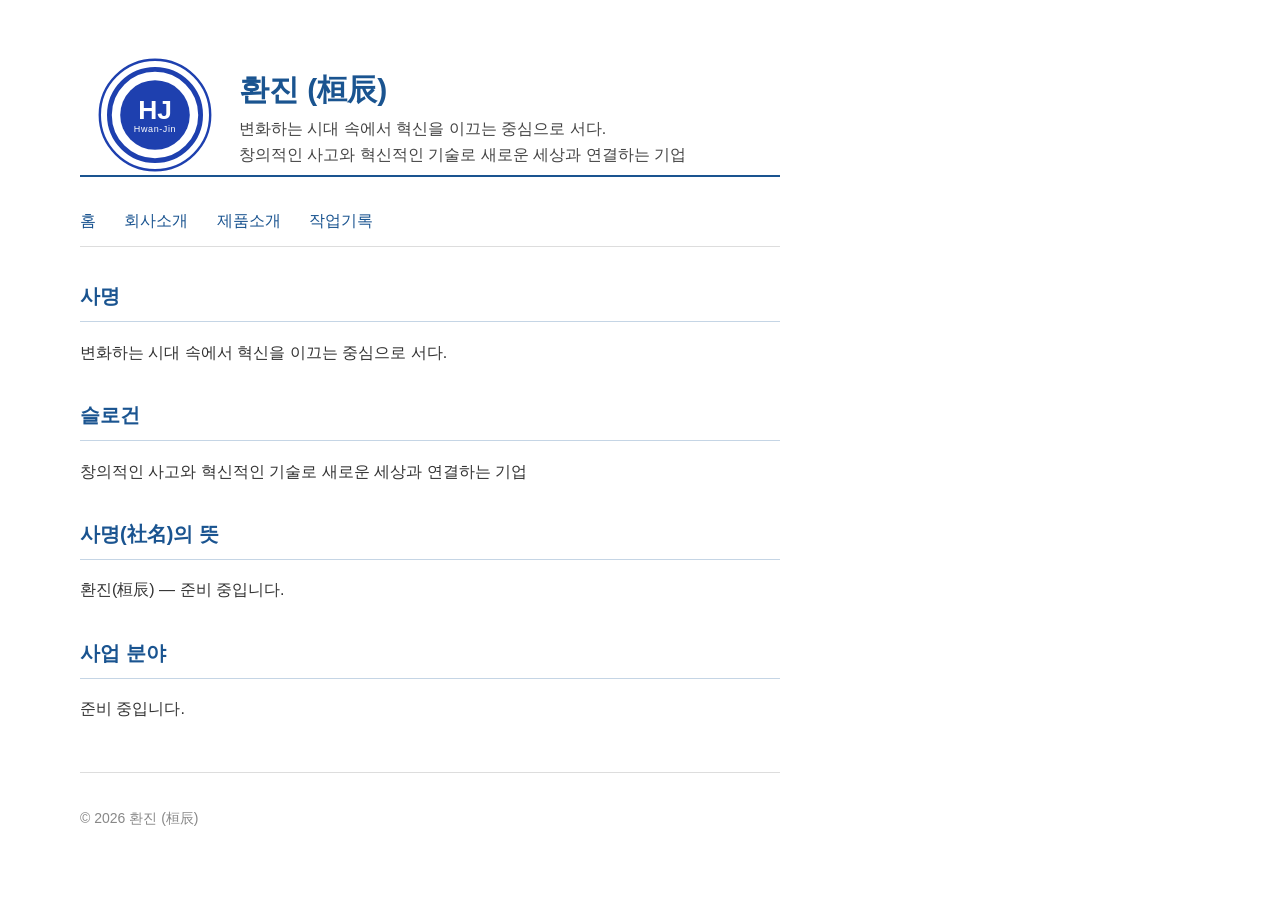
==== about.html @ 19fc9d24 "Create about.html" ====
<!DOCTYPE html>                             <!-- 이 문서가 HTML임을 선언. 항상 첫 줄 -->
<html lang="ko">                            <!-- 문서 시작. lang="ko"는 한국어 문서라는 표시 -->
<head>                                      <!-- 화면에 안 보이는 설정 영역 -->
  <meta charset="UTF-8">                    <!-- 한글이 깨지지 않게 하는 문자 인코딩 설정 -->
  <meta name="viewport" content="width=device-width, initial-scale=1.0">
                                            <!-- 모바일에서 화면 크기에 맞춰 표시되도록 하는 설정 -->
  <title>회사소개 | 환진 (桓辰)</title>      <!-- 브라우저 탭에 표시되는 이름. 페이지마다 다르게 -->
  <link rel="stylesheet" href="style.css">  <!-- 외부 CSS 파일을 불러옴. 이 한 줄로 스타일 적용 -->
</head>

<body>                                      <!-- 실제로 화면에 보이는 내용 시작 -->

  <!-- 헤더: 모든 페이지에 동일하게 들어감 -->
  <header>
    <img src="logo.svg" alt="환진 로고" width="120">
                                            <!-- src=파일 경로, alt=이미지가 안 뜰 때 읽히는 설명 -->
    <div>                                   <!-- 글자 세 줄을 한 덩어리로 묶는 상자. Flexbox에서 로고 옆에 배치됨 -->
      <h1>환진 (桓辰)</h1>                   <!-- 페이지 대표 제목. 한 페이지에 하나만 -->
      <p class="mission">변화하는 시대 속에서 혁신을 이끄는 중심으로 서다.</p>
                                            <!-- class는 CSS에서 골라 꾸미기 위한 이름표 -->
      <p class="slogan">창의적인 사고와 혁신적인 기술로 새로운 세상과 연결하는 기업</p>
    </div>
  </header>

  <!-- 메뉴: 모든 페이지에 동일하게 들어감 -->
  <nav>                                     <!-- nav는 "여기가 메뉴다"라고 알려주는 태그 -->
    <a href="index.html">홈</a>              <!-- a는 링크 태그. href에 이동할 파일 이름 -->
    <a href="about.html">회사소개</a>
    <a href="products.html">제품소개</a>
    <a href="log.html">작업기록</a>
  </nav>

  <!-- 본문: 페이지마다 달라지는 부분 -->
  <main>
    <h2>사명</h2>                            <!-- h2는 큰 항목 제목. 여러 개 사용 가능 -->
    <p>변화하는 시대 속에서 혁신을 이끄는 중심으로 서다.</p>
                                            <!-- p는 문단 -->

    <h2>슬로건</h2>
    <p>창의적인 사고와 혁신적인 기술로 새로운 세상과 연결하는 기업</p>

    <h2>사명(社名)의 뜻</h2>
    <p>환진(桓辰) — 준비 중입니다.</p>

    <h2>사업 분야</h2>
    <p>준비 중입니다.</p>
  </main>

  <!-- 푸터: 모든 페이지에 동일하게 들어감 -->
  <footer>
    <p>&copy; 2026 환진 (桓辰)</p>           <!-- &copy;는 저작권 기호 ©를 나타내는 표기 -->
  </footer>

</body>
</html>
---- style.css ----
/* ===== 전체 기본 설정 ===== */
body {
  font-family: sans-serif;
  max-width: 700px;
  margin: 40px 60px;
  padding: 0 20px;
  line-height: 1.7;
  color: #333;
}

/* ===== 헤더 ===== */
header {
  display: flex;
  align-items: center;
  gap: 24px;
  padding: 15px;
  padding-bottom: 0px;
  border-bottom: 2px solid #1a5490;
  margin-bottom: 30px;
}
header h1 {
  margin: 0;
  color: #1a5490;
  font-size: 30px;
}
.slogan, .mission {
  margin: 2px 0 0;
  color: #444;
  font-size: 16px;
  line-height: 1.5;
}

/* ===== 메뉴 ===== */
nav {
  margin-bottom: 30px;
  padding-bottom: 12px;
  border-bottom: 1px solid #ddd;
}
nav a {
  color: #1a5490;
  text-decoration: none;
  margin-right: 24px;
  font-size: 16px;
}
nav a:hover {
  text-decoration: underline;
}

/* ===== 본문 ===== */
main h2, main h3 {
  color: #1a5490;
  font-size: 20px;
  margin-top: 32px;
  border-bottom: 1px solid #c5d5e5;
  padding-bottom: 8px;
}

/* ===== 푸터 ===== */
footer {
  margin-top: 50px;
  padding-top: 20px;
  border-top: 1px solid #ddd;
  font-size: 14px;
  color: #888;
}
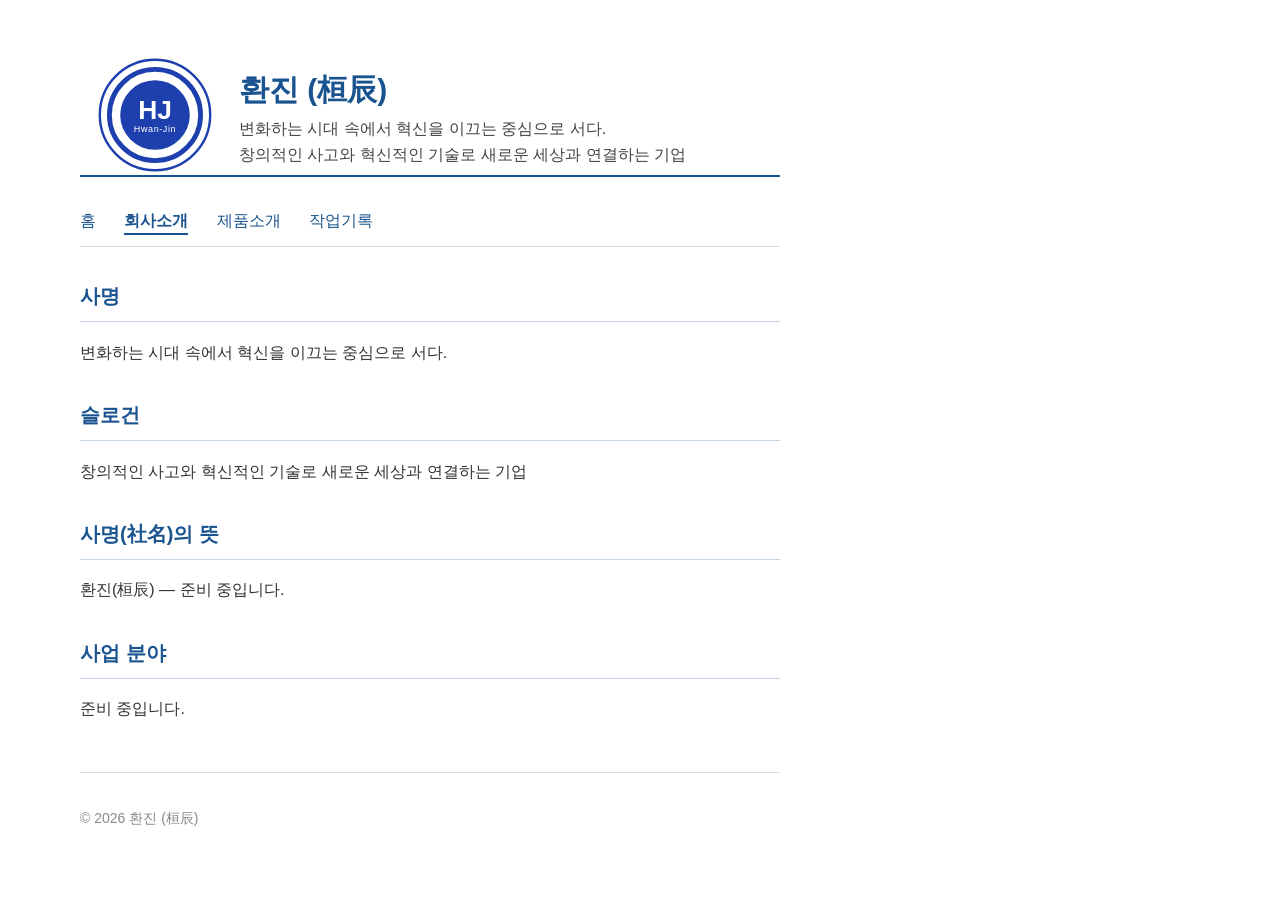
==== commit 89955b06: "파비콘 추가, 현재 페이지 메뉴 표시" ====
--- a/about.html
+++ b/about.html
@@ -6,6 +6,7 @@
                                             <!-- 모바일에서 화면 크기에 맞춰 표시되도록 하는 설정 -->
   <title>회사소개 | 환진 (桓辰)</title>      <!-- 브라우저 탭에 표시되는 이름. 페이지마다 다르게 -->
   <link rel="stylesheet" href="style.css">  <!-- 외부 CSS 파일을 불러옴. 이 한 줄로 스타일 적용 -->
+  <link rel="icon" href="logo-mark.svg" type="image/svg+xml">
 </head>
 
 <body>                                      <!-- 실제로 화면에 보이는 내용 시작 -->
@@ -25,7 +26,7 @@
   <!-- 메뉴: 모든 페이지에 동일하게 들어감 -->
   <nav>                                     <!-- nav는 "여기가 메뉴다"라고 알려주는 태그 -->
     <a href="index.html">홈</a>              <!-- a는 링크 태그. href에 이동할 파일 이름 -->
-    <a href="about.html">회사소개</a>
+    <a href="about.html" class="current">회사소개</a>
     <a href="products.html">제품소개</a>
     <a href="log.html">작업기록</a>
   </nav>
--- a/style.css
+++ b/style.css
@@ -64,3 +64,57 @@
   font-size: 14px;
   color: #888;
 }
+
+/* ===== 홈 안내 링크 ===== */
+.home-links {
+  list-style: none;        /* 목록 앞의 점(•) 제거 */
+  padding: 0;              /* 목록 기본 왼쪽 여백 제거 */
+  margin-top: 24px;
+}
+.home-links li {
+  padding: 16px 0;                    /* 항목 위아래 여백 */
+  border-bottom: 1px solid #eee;      /* 항목 사이 옅은 구분선 */
+}
+.home-links a {
+  color: #1a5490;
+  text-decoration: none;   /* 밑줄 제거 */
+  font-size: 18px;
+  font-weight: bold;
+  margin-right: 12px;      /* 링크와 설명 사이 간격 */
+}
+.home-links a:hover {
+  text-decoration: underline;   /* 마우스 올리면 밑줄 */
+}
+.home-links span {
+  color: #777;             /* 설명은 흐린 회색 */
+  font-size: 14px;
+}
+
+/* ===== 작업기록 ===== */
+.log-item {
+  margin-top: 32px;                   /* 기록 사이 간격 */
+  padding-bottom: 24px;               /* 아래 구분선까지의 여백 */
+  border-bottom: 1px solid #eee;      /* 기록 사이 옅은 구분선 */
+}
+.log-date {
+  margin: 0;                          /* 기본 여백 제거 */
+  color: #888;                        /* 날짜는 흐리게 */
+  font-size: 14px;
+}
+.log-item h3 {
+  margin: 4px 0 8px;                  /* 위 4px, 아래 8px, 좌우 0 */
+  color: #1a5490;
+  font-size: 18px;
+  border-bottom: none;                /* main h3에 걸린 밑줄을 여기서만 제거 */
+  padding-bottom: 0;                  /* 같이 걸린 여백도 제거 */
+}
+.log-item p {
+  margin: 0;
+}
+
+/* 현재 보고 있는 페이지 표시 */
+nav a.current {
+  font-weight: bold;              /* 굵게 */
+  border-bottom: 2px solid #1a5490;  /* 아래 밑줄 */
+  padding-bottom: 4px;            /* 글자와 밑줄 사이 간격 */
+}
